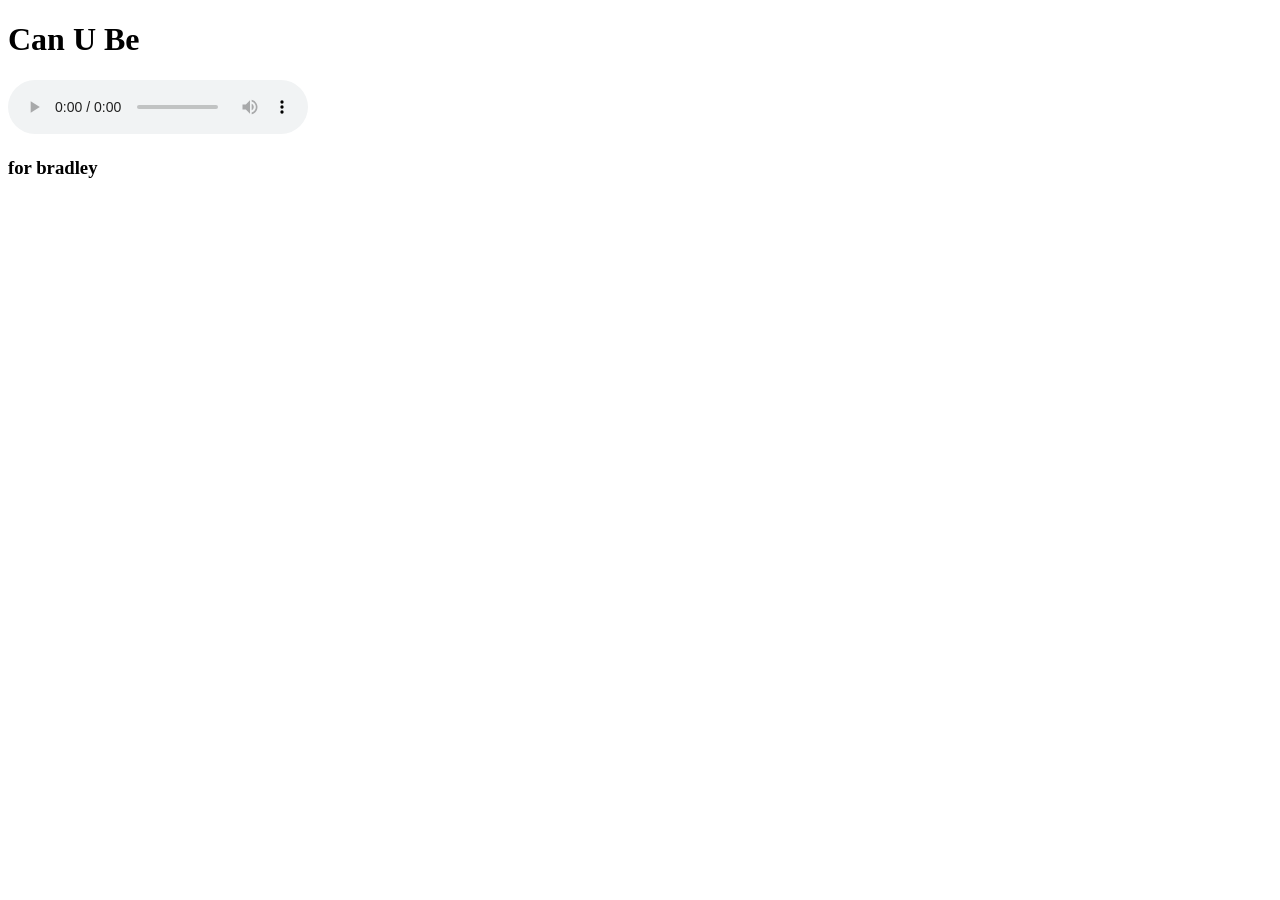
==== index.html @ c034ee0b "Update index.html" ====
<!DOCTYPE html>
<html lang="en">
<head>
    <meta charset="UTF-8">
    <meta name="viewport" content="width=device-width, initial-scale=1.0">
    <title>Can U Be</title>
    <link rel="icon" href="favicon.ico" type="image/x-icon">
    <link rel="stylesheet" href="styles.css">
</head>
<body>
    <div id="loader" role="status" aria-live="polite" aria-label="Loading"></div>
    <div class="container" aria-hidden="true">
        <h1>Can U Be</h1>
        <audio controls preload="auto" aria-label="Audio player">
            <source src="canube.mp3" type="audio/mpeg">
            Your browser does not support the audio element.
        </audio>
        <h3>for bradley</h3>
    </div>
    <script src="script.js" defer></script>
</body>
</html>
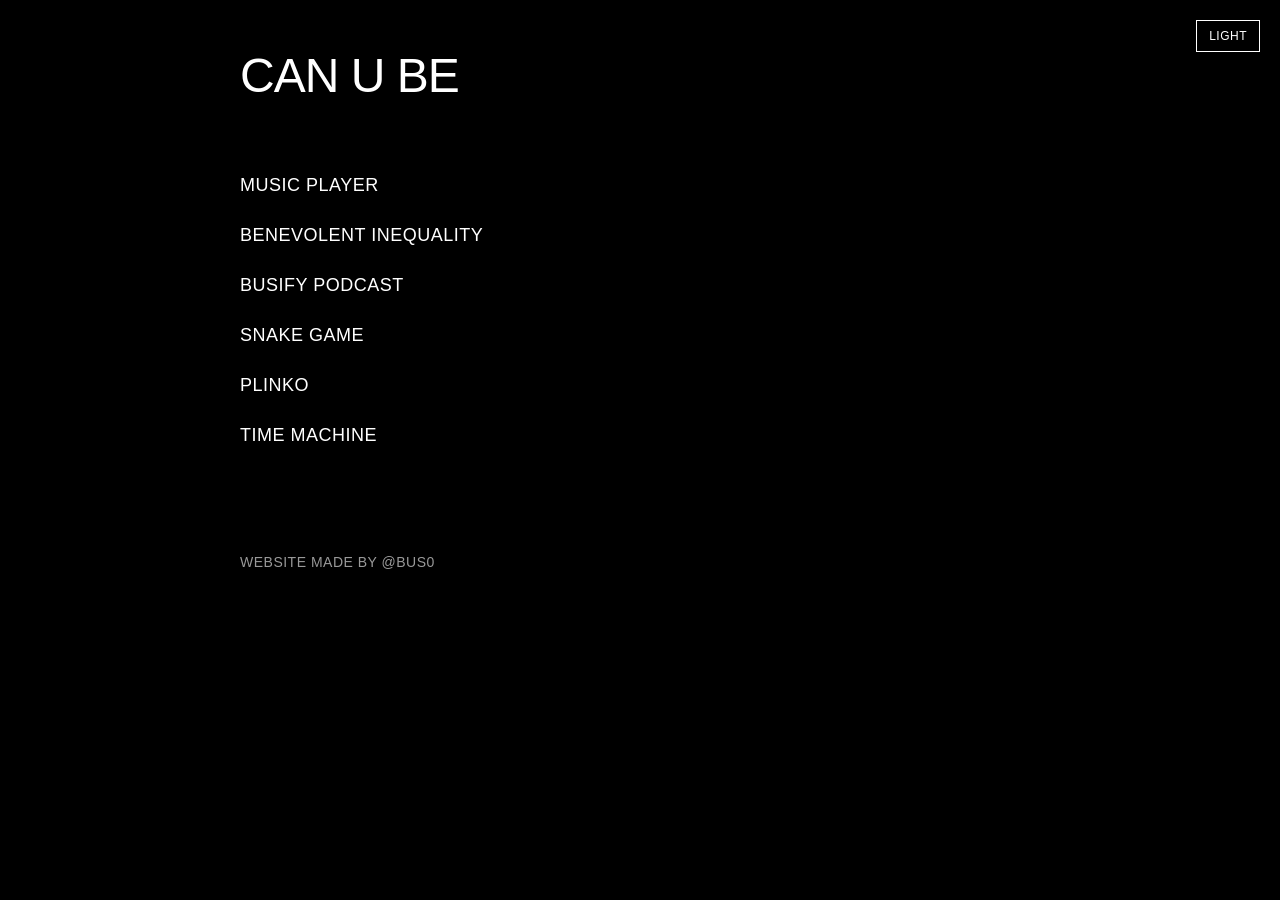
==== commit f269edb7: "new" ====
--- a/index.html
+++ b/index.html
@@ -4,19 +4,42 @@
     <meta charset="UTF-8">
     <meta name="viewport" content="width=device-width, initial-scale=1.0">
     <title>Can U Be</title>
-    <link rel="icon" href="favicon.ico" type="image/x-icon">
+    <meta name="description" content="Can U Be – games, music experiments, archives, and the Busify podcast. A brutalist playground by @bus0.">
+    <meta name="robots" content="index,follow">
+    <link rel="icon" href="images/favicon.ico" type="image/x-icon">
+    <link rel="canonical" href="https://bus10.github.io/">
+    <!-- Open Graph -->
+    <meta property="og:title" content="Can U Be">
+    <meta property="og:description" content="Games, music rotations, archives & Busify podcast. A brutalist playground by @bus0.">
+    <meta property="og:type" content="website">
+    <meta property="og:url" content="https://bus10.github.io/">
+    <meta property="og:image" content="https://bus10.github.io/images/favicon.ico">
+    <!-- Twitter -->
+    <meta name="twitter:card" content="summary">
+    <meta name="twitter:title" content="Can U Be">
+    <meta name="twitter:description" content="Games, music rotations, archives & Busify podcast.">
     <link rel="stylesheet" href="styles.css">
 </head>
 <body>
-    <div id="loader" role="status" aria-live="polite" aria-label="Loading"></div>
-    <div class="container" aria-hidden="true">
-        <h1>Can U Be</h1>
-        <audio controls preload="auto" aria-label="Audio player">
-            <source src="canube.mp3" type="audio/mpeg">
-            Your browser does not support the audio element.
-        </audio>
-        <h3>for bradley</h3>
+    <button class="theme-toggle" onclick="toggleTheme()">Light</button>
+    
+    <div class="container">
+        <h1 class="hero-title">Can U Be</h1>
+        
+        <div class="nav-links">
+            <a href="index1.html" class="nav-link block">Music Player</a>
+            <a href="benevolent-inequality.html" class="nav-link block">BENEVOLENT INEQUALITY</a>
+            <a href="busify.html" class="nav-link block">BUSIFY PODCAST</a>
+            <a href="snake.html" class="nav-link block">Snake Game</a>
+            <a href="plinko.html" class="nav-link block">Plinko</a>
+            <a href="time-machine.html" class="nav-link block">Time Machine</a>
+        </div>
+        
+        <div class="footer spaced">
+            Website made by @bus0
+        </div>
     </div>
-    <script src="script.js" defer></script>
+    
+    <script src="theme.js"></script>
 </body>
-</html>
+</html>
--- a/styles.css
+++ b/styles.css
@@ -0,0 +1,326 @@
+/* CSS Variables for Theme System */
+:root {
+    --bg-color: #000;
+    --text-color: #fff;
+    --border-color: #fff;
+}
+
+[data-theme="light"] {
+    --bg-color: #fff;
+    --text-color: #000;
+    --border-color: #000;
+}
+
+/* Reset and Base Styles */
+* {
+    margin: 0;
+    padding: 0;
+    box-sizing: border-box;
+}
+
+body {
+    font-family: -apple-system, BlinkMacSystemFont, "Segoe UI", Roboto, "Helvetica Neue", Arial, sans-serif;
+    background-color: var(--bg-color);
+    color: var(--text-color);
+    line-height: 1.5;
+    padding: 40px 20px;
+    transition: background-color 0.3s ease, color 0.3s ease;
+}
+
+/* Theme Toggle Button */
+.theme-toggle {
+    position: fixed;
+    top: 20px;
+    right: 20px;
+    background: none;
+    border: 1px solid var(--border-color);
+    color: var(--text-color);
+    padding: 8px 12px;
+    font-size: 12px;
+    text-transform: uppercase;
+    letter-spacing: 0.5px;
+    cursor: pointer;
+    transition: all 0.3s ease;
+}
+
+.theme-toggle:hover {
+    background-color: var(--text-color);
+    color: var(--bg-color);
+}
+
+/* Layout */
+.container {
+    max-width: 800px;
+    margin: 0 auto;
+}
+
+.container.center {
+    text-align: center;
+}
+
+/* Typography */
+h1 {
+    font-size: 48px;
+    font-weight: 400;
+    letter-spacing: -1px;
+    margin-bottom: 40px;
+    text-transform: uppercase;
+}
+
+.hero-title {
+    margin-bottom: 60px;
+}
+
+/* Navigation */
+.nav-links {
+    margin-bottom: 60px;
+}
+
+.nav-link {
+    display: inline-block;
+    color: var(--text-color);
+    text-decoration: none;
+    font-size: 14px;
+    font-weight: 400;
+    margin-bottom: 40px;
+    text-transform: uppercase;
+    letter-spacing: 0.5px;
+    border-bottom: 1px solid transparent;
+    padding-bottom: 2px;
+    transition: border-color 0.2s ease;
+}
+
+.nav-link.block {
+    display: block;
+    font-size: 18px;
+    margin-bottom: 20px;
+}
+
+.nav-link:hover {
+    border-bottom-color: var(--border-color);
+}
+
+/* Game Styles */
+canvas {
+    border: 2px solid var(--border-color);
+    margin: 20px 0;
+}
+
+.score {
+    font-size: 18px;
+    font-weight: 400;
+    margin: 20px 0;
+    text-transform: uppercase;
+    letter-spacing: 0.5px;
+}
+
+.controls {
+    margin: 20px 0;
+    font-size: 14px;
+    color: var(--text-color);
+    opacity: 0.6;
+    text-transform: uppercase;
+    letter-spacing: 0.5px;
+}
+
+.game-over {
+    color: var(--text-color);
+    font-size: 18px;
+    font-weight: 400;
+    margin: 20px 0;
+    text-transform: uppercase;
+    letter-spacing: 0.5px;
+}
+
+/* Audio Player */
+audio {
+    margin: 40px 0;
+    outline: none;
+}
+
+/* Artwork display styles */
+.artwork-container {
+    margin: 40px 0 20px 0;
+}
+
+.artwork {
+    max-width: 300px;
+    width: 100%;
+    height: auto;
+    border: 2px solid var(--border-color);
+    display: block;
+    margin: 0 auto;
+}
+
+.song-info {
+    margin: 20px 0;
+}
+
+.day-indicator {
+    font-size: 14px;
+    color: var(--text-color);
+    opacity: 0.6;
+    text-transform: uppercase;
+    letter-spacing: 0.5px;
+    margin-bottom: 10px;
+}
+
+.song-title {
+    font-size: 24px;
+    font-weight: 400;
+    text-transform: uppercase;
+    letter-spacing: 0.5px;
+    margin-bottom: 20px;
+}
+
+/* Game Button */
+.game-button {
+    background: none;
+    border: 2px solid var(--border-color);
+    color: var(--text-color);
+    padding: 12px 24px;
+    font-size: 14px;
+    text-transform: uppercase;
+    letter-spacing: 0.5px;
+    cursor: pointer;
+    margin: 20px 0;
+    transition: all 0.3s ease;
+    font-family: inherit;
+}
+
+.game-button:hover {
+    background-color: var(--text-color);
+    color: var(--bg-color);
+}
+
+/* Loader */
+#loader {
+    border: 2px solid var(--border-color);
+    border-radius: 50%;
+    border-top: 2px solid transparent;
+    width: 40px;
+    height: 40px;
+    animation: spin 1s linear infinite;
+    margin: 40px auto;
+}
+
+@keyframes spin {
+    0% { transform: rotate(0deg); }
+    100% { transform: rotate(360deg); }
+}
+
+/* Footer */
+.footer {
+    margin-top: 60px;
+    font-size: 14px;
+    color: var(--text-color);
+    opacity: 0.6;
+    text-transform: uppercase;
+    letter-spacing: 0.5px;
+}
+
+.footer.spaced {
+    margin-top: 100px;
+}
+
+/* Responsive Design */
+@media (max-width: 600px) {
+    h1 {
+        font-size: 32px;
+    }
+    #loader {
+        width: 30px;
+        height: 30px;
+    }
+    body {
+        padding: 20px 5px;
+    }
+    .theme-toggle {
+        top: 10px;
+        right: 10px;
+        padding: 6px 10px;
+        font-size: 11px;
+    }
+    .container {
+        max-width: 100vw;
+    }
+    canvas {
+        width: 100% !important;
+        height: auto !important;
+        max-width: 100vw;
+        min-width: 0;
+    }
+    .artwork {
+        max-width: 90vw;
+    }
+}
+
+/* Performance: image/audio hints */
+img, audio, video {
+    content-visibility: auto;
+}
+
+/* Minimal Animations */
+.theme-toggle, .game-button, .nav-link, .artwork, .footer {
+    transition: background 0.2s, color 0.2s, border-color 0.2s, opacity 0.2s;
+}
+
+/* Podcast Page Styles */
+.subtitle {
+    font-size: 24px;
+    font-weight: 400;
+    text-transform: uppercase;
+    letter-spacing: 1px;
+    margin-bottom: 60px;
+    opacity: 0.8;
+}
+
+.coming-soon {
+    margin: 80px 0;
+}
+
+.status-text {
+    font-size: 32px;
+    font-weight: 400;
+    text-transform: uppercase;
+    letter-spacing: 2px;
+    margin-bottom: 40px;
+    border: 2px solid var(--border-color);
+    padding: 20px 40px;
+    display: inline-block;
+}
+
+.description {
+    font-size: 16px;
+    line-height: 1.6;
+    opacity: 0.7;
+    margin-top: 40px;
+    text-transform: uppercase;
+    letter-spacing: 0.5px;
+}
+
+@media (max-width: 600px) {
+    .status-text {
+        font-size: 24px;
+        padding: 15px 25px;
+        letter-spacing: 1px;
+    }
+    
+    .subtitle {
+        font-size: 18px;
+    }
+    
+    .description {
+        font-size: 14px;
+        padding: 0 10px;
+    }
+}
+
+/* Keyboard Accessibility */
+button, .nav-link, .game-button, .theme-toggle, a {
+    outline: none;
+}
+button:focus, .nav-link:focus, .game-button:focus, .theme-toggle:focus, a:focus {
+    outline: 2px dashed var(--border-color);
+    outline-offset: 2px;
+}
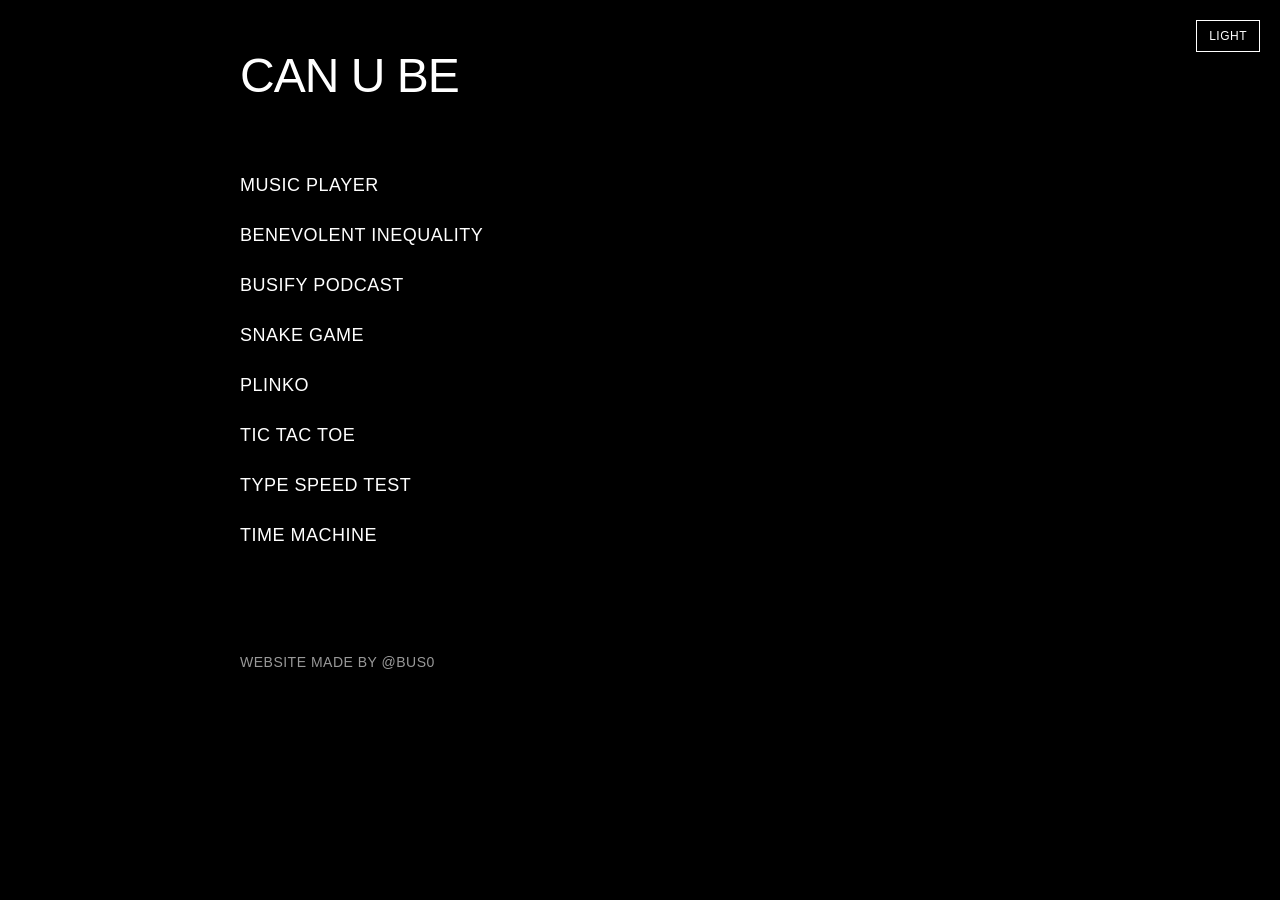
==== commit 53f5be6f: "Add links for Tic Tac Toe and Type Speed Test" ====
--- a/index.html
+++ b/index.html
@@ -32,6 +32,8 @@
             <a href="busify.html" class="nav-link block">BUSIFY PODCAST</a>
             <a href="snake.html" class="nav-link block">Snake Game</a>
             <a href="plinko.html" class="nav-link block">Plinko</a>
+            <a href="tictactoe.html" class="nav-link block">Tic Tac Toe</a>
+            <a href="type speed test/index.html" class="nav-link block">Type Speed Test</a>
             <a href="time-machine.html" class="nav-link block">Time Machine</a>
         </div>
         
@@ -42,4 +44,4 @@
     
     <script src="theme.js"></script>
 </body>
-</html>+</html>
--- a/styles.css
+++ b/styles.css
@@ -48,6 +48,30 @@
     color: var(--bg-color);
 }
 
+.theme-toggle:focus-visible,
+.game-button:focus-visible,
+.nav-link:focus-visible {
+    outline: 2px solid var(--text-color);
+    outline-offset: 4px;
+}
+
+.theme-toggle:focus-visible,
+.game-button:focus-visible {
+    background-color: var(--text-color);
+    color: var(--bg-color);
+}
+
+.nav-link:focus-visible {
+    background-color: var(--text-color);
+    color: var(--bg-color);
+    border-bottom-color: var(--text-color);
+}
+
+.theme-toggle[aria-pressed="true"] {
+    background-color: var(--text-color);
+    color: var(--bg-color);
+}
+
 /* Layout */
 .container {
     max-width: 800px;
@@ -98,6 +122,10 @@
 
 .nav-link:hover {
     border-bottom-color: var(--border-color);
+}
+
+.nav-link:focus-visible {
+    border-bottom-color: var(--text-color);
 }
 
 /* Game Styles */
@@ -189,6 +217,11 @@
 }
 
 .game-button:hover {
+    background-color: var(--text-color);
+    color: var(--bg-color);
+}
+
+.game-button:focus-visible {
     background-color: var(--text-color);
     color: var(--bg-color);
 }
@@ -290,6 +323,47 @@
     display: inline-block;
 }
 
+.countdown {
+    display: flex;
+    justify-content: center;
+    gap: 40px;
+    margin: 40px 0;
+    flex-wrap: wrap;
+}
+
+.countdown-item {
+    display: flex;
+    flex-direction: column;
+    align-items: center;
+    min-width: 70px;
+    position: relative;
+}
+
+.countdown-item:not(:last-child)::after {
+    content: ':';
+    position: absolute;
+    right: -25px;
+    top: 0;
+    font-size: 48px;
+    opacity: 1;
+}
+
+.countdown-value {
+    font-size: 48px;
+    font-weight: 400;
+    line-height: 1;
+    margin-bottom: 10px;
+    min-width: 80px;
+    text-align: center;
+}
+
+.countdown-label {
+    font-size: 12px;
+    text-transform: uppercase;
+    letter-spacing: 1px;
+    opacity: 0.6;
+}
+
 .description {
     font-size: 16px;
     line-height: 1.6;
@@ -314,6 +388,24 @@
         font-size: 14px;
         padding: 0 10px;
     }
+    
+    .countdown {
+        gap: 30px;
+    }
+    
+    .countdown-item:not(:last-child)::after {
+        right: -18px;
+        font-size: 36px;
+    }
+    
+    .countdown-value {
+        font-size: 36px;
+        min-width: 60px;
+    }
+    
+    .countdown-label {
+        font-size: 10px;
+    }
 }
 
 /* Keyboard Accessibility */
@@ -323,4 +415,4 @@
 button:focus, .nav-link:focus, .game-button:focus, .theme-toggle:focus, a:focus {
     outline: 2px dashed var(--border-color);
     outline-offset: 2px;
-}+}
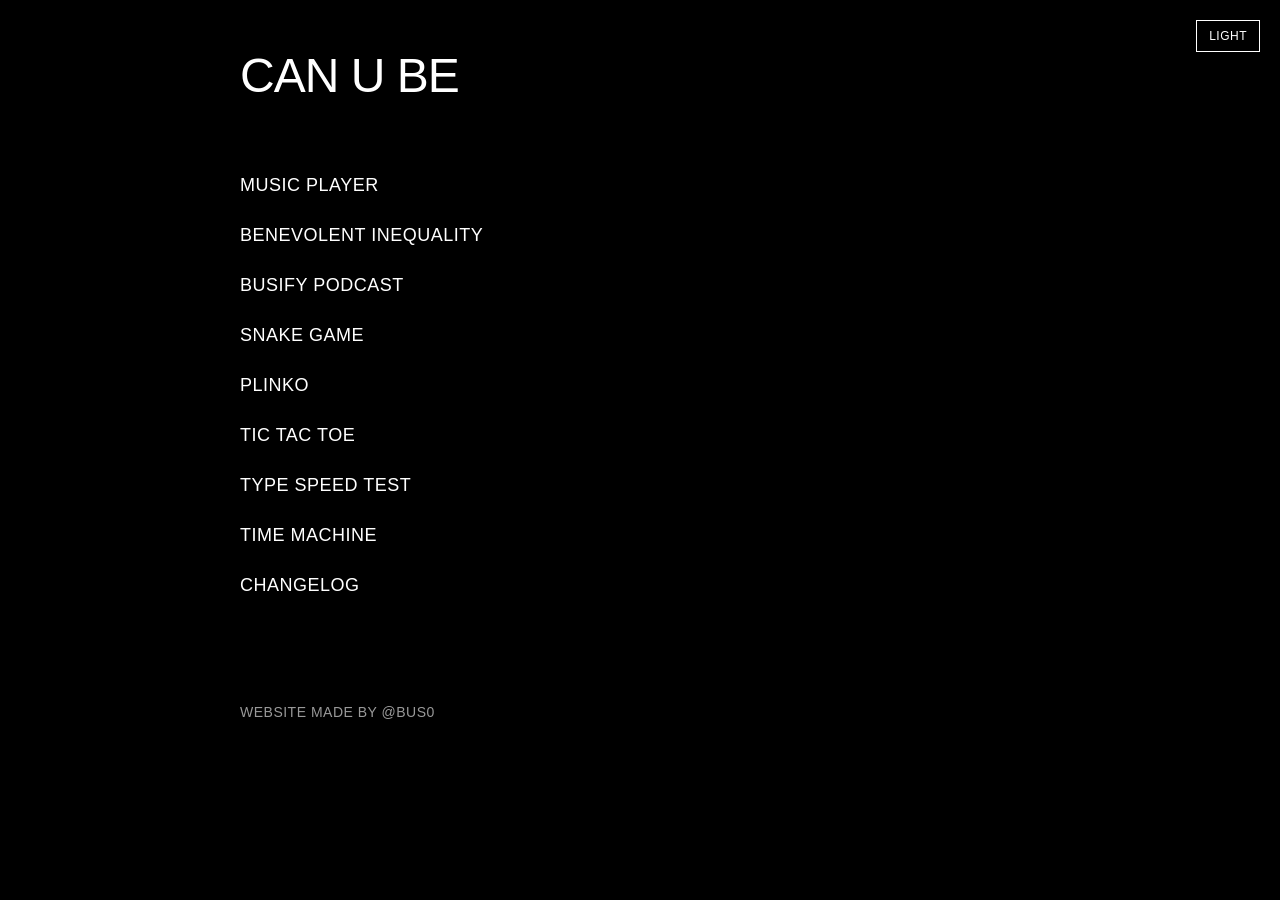
==== commit a05e0a3e: "changelog" ====
--- a/index.html
+++ b/index.html
@@ -35,6 +35,7 @@
             <a href="tictactoe.html" class="nav-link block">Tic Tac Toe</a>
             <a href="type speed test/index.html" class="nav-link block">Type Speed Test</a>
             <a href="time-machine.html" class="nav-link block">Time Machine</a>
+            <a href="CHANGELOG.md" class="nav-link block">Changelog</a>
         </div>
         
         <div class="footer spaced">
@@ -44,4 +45,4 @@
     
     <script src="theme.js"></script>
 </body>
-</html>
+</html>
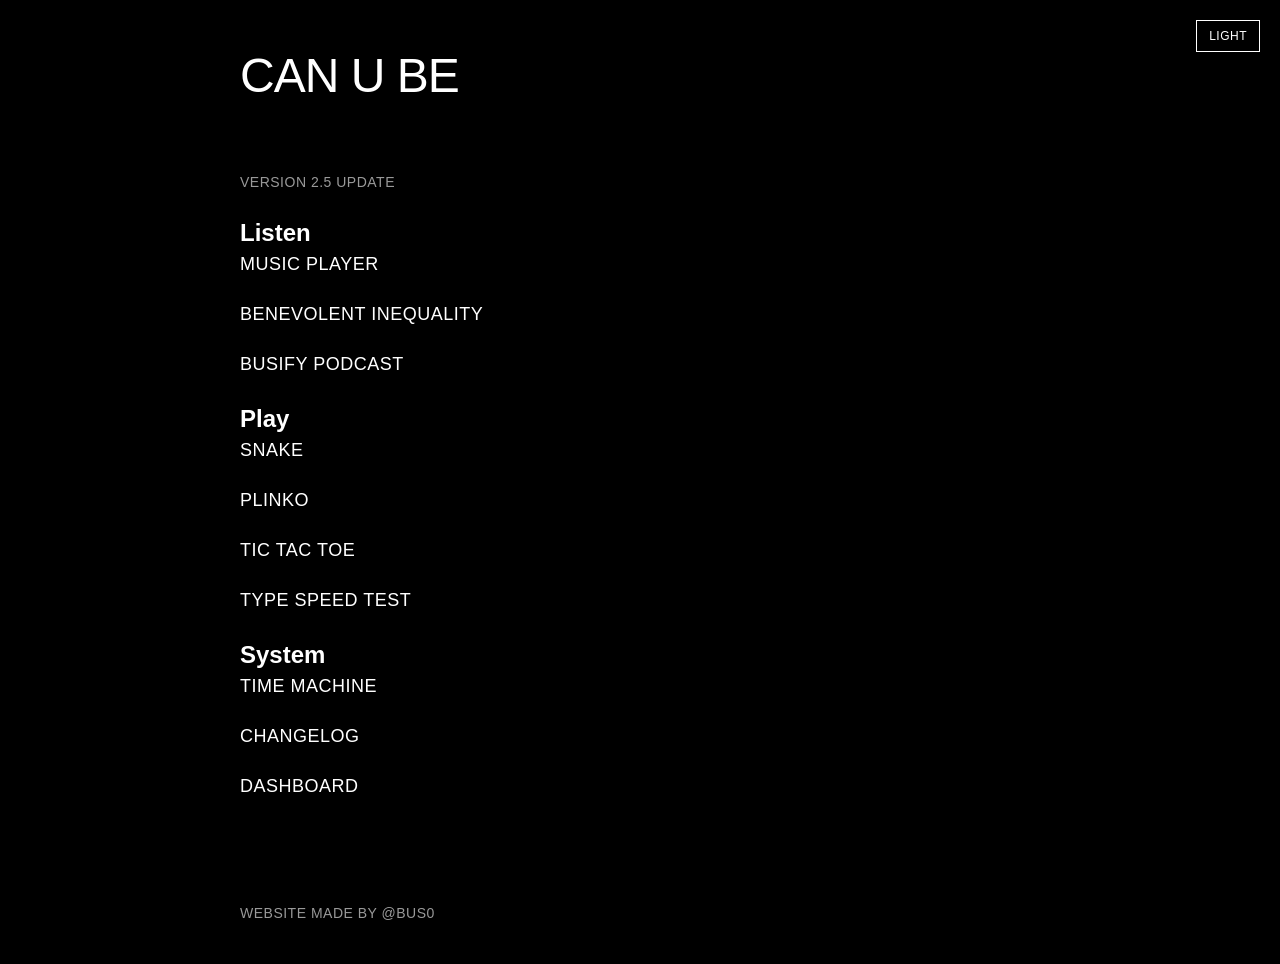
==== commit e63d2278: "2.5" ====
--- a/index.html
+++ b/index.html
@@ -3,39 +3,52 @@
 <head>
     <meta charset="UTF-8">
     <meta name="viewport" content="width=device-width, initial-scale=1.0">
-    <title>Can U Be</title>
-    <meta name="description" content="Can U Be – games, music experiments, archives, and the Busify podcast. A brutalist playground by @bus0.">
+    <title>CAN U BE</title>
+    <meta name="description" content="IN A PERFECT WORLD THIS WEBSITE DOESN'T EXIST">
     <meta name="robots" content="index,follow">
     <link rel="icon" href="images/favicon.ico" type="image/x-icon">
     <link rel="canonical" href="https://bus10.github.io/">
     <!-- Open Graph -->
-    <meta property="og:title" content="Can U Be">
-    <meta property="og:description" content="Games, music rotations, archives & Busify podcast. A brutalist playground by @bus0.">
+    <meta property="og:title" content="CAN U BE">
+    <meta property="og:description" content="IN A PERFECT WORLD THIS WEBSITE DOESN'T EXIST">
     <meta property="og:type" content="website">
     <meta property="og:url" content="https://bus10.github.io/">
     <meta property="og:image" content="https://bus10.github.io/images/favicon.ico">
     <!-- Twitter -->
     <meta name="twitter:card" content="summary">
-    <meta name="twitter:title" content="Can U Be">
-    <meta name="twitter:description" content="Games, music rotations, archives & Busify podcast.">
+    <meta name="twitter:title" content="CAN U BE">
+    <meta name="twitter:description" content="IN A PERFECT WORLD THIS WEBSITE DOESN'T EXIST">
     <link rel="stylesheet" href="styles.css">
 </head>
 <body>
-    <button class="theme-toggle" onclick="toggleTheme()">Light</button>
+    <button class="theme-toggle" onclick="toggleTheme()" tabindex="0" aria-label="Toggle theme">Light</button>
     
     <div class="container">
-        <h1 class="hero-title">Can U Be</h1>
+        <h1 class="hero-title">CAN U BE</h1>
+        <div class="controls" style="margin-bottom: 22px;">Version 2.5 Update</div>
         
         <div class="nav-links">
-            <a href="index1.html" class="nav-link block">Music Player</a>
-            <a href="benevolent-inequality.html" class="nav-link block">BENEVOLENT INEQUALITY</a>
-            <a href="busify.html" class="nav-link block">BUSIFY PODCAST</a>
-            <a href="snake.html" class="nav-link block">Snake Game</a>
-            <a href="plinko.html" class="nav-link block">Plinko</a>
-            <a href="tictactoe.html" class="nav-link block">Tic Tac Toe</a>
-            <a href="type speed test/index.html" class="nav-link block">Type Speed Test</a>
-            <a href="time-machine.html" class="nav-link block">Time Machine</a>
-            <a href="CHANGELOG.md" class="nav-link block">Changelog</a>
+            <div class="nav-section">
+                <h2 class="nav-section-title">Listen</h2>
+                <a href="index1.html" class="nav-link block">Music Player</a>
+                <a href="benevolent-inequality.html" class="nav-link block">BENEVOLENT INEQUALITY</a>
+                <a href="busify.html" class="nav-link block">BUSIFY PODCAST</a>
+            </div>
+
+            <div class="nav-section">
+                <h2 class="nav-section-title">Play</h2>
+                <a href="snake.html" class="nav-link block">Snake</a>
+                <a href="plinko.html" class="nav-link block">Plinko</a>
+                <a href="tictactoe.html" class="nav-link block">Tic Tac Toe</a>
+                <a href="type speed test/index.html" class="nav-link block">Type Speed Test</a>
+            </div>
+
+            <div class="nav-section">
+                <h2 class="nav-section-title">System</h2>
+                <a href="time-machine.html" class="nav-link block">Time Machine</a>
+                <a href="changelog.html" class="nav-link block">Changelog</a>
+                <a href="dashboard.html" class="nav-link block">Dashboard</a>
+            </div>
         </div>
         
         <div class="footer spaced">
@@ -43,6 +56,7 @@
         </div>
     </div>
     
+    <script src="cub-state.js"></script>
     <script src="theme.js"></script>
 </body>
 </html>
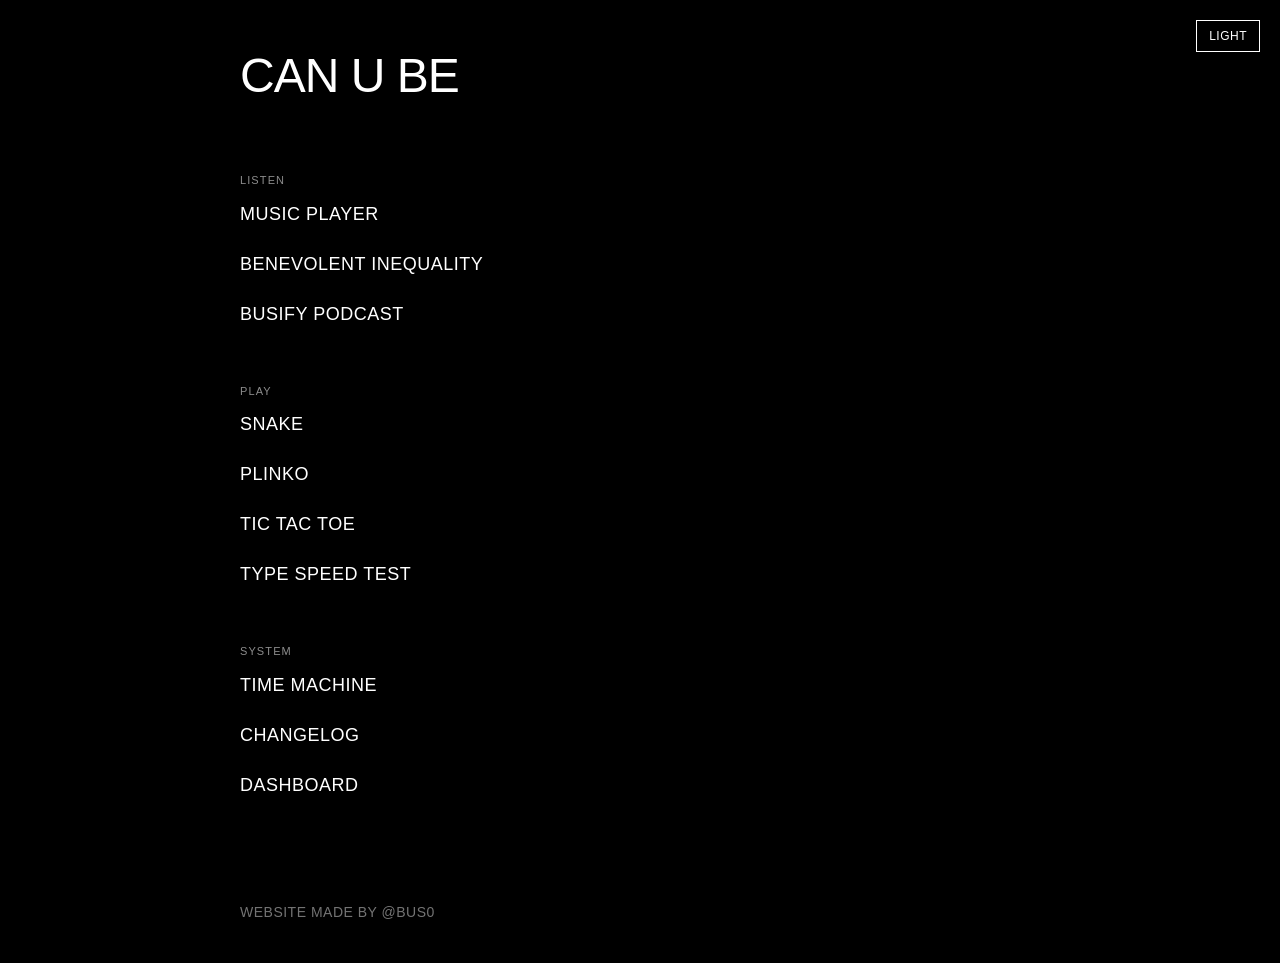
==== commit 6bf85322: "fix" ====
--- a/index.html
+++ b/index.html
@@ -25,7 +25,6 @@
     
     <div class="container">
         <h1 class="hero-title">CAN U BE</h1>
-        <div class="controls" style="margin-bottom: 22px;">Version 2.5 Update</div>
         
         <div class="nav-links">
             <div class="nav-section">
--- a/styles.css
+++ b/styles.css
@@ -95,9 +95,60 @@
     margin-bottom: 60px;
 }
 
+.profile-panel {
+    border: 1px solid var(--border-color);
+    padding: 12px 14px;
+    margin-bottom: 40px;
+    max-width: 420px;
+}
+
+.profile-row {
+    font-size: 12px;
+    text-transform: uppercase;
+    letter-spacing: 0.6px;
+    opacity: 0.8;
+    margin-bottom: 4px;
+}
+
+.profile-row:last-child {
+    margin-bottom: 0;
+}
+
+.visit-list {
+    list-style: none;
+    margin: 0;
+    padding: 0;
+}
+
+.visit-list li {
+    margin-bottom: 6px;
+    font-size: 14px;
+}
+
 /* Navigation */
 .nav-links {
     margin-bottom: 60px;
+}
+
+.nav-section {
+    margin-bottom: 52px;
+}
+
+.nav-section:last-child {
+    margin-bottom: 0;
+}
+
+.nav-section .nav-link.block:last-child {
+    margin-bottom: 0;
+}
+
+.nav-section-title {
+    font-size: 11px;
+    font-weight: 400;
+    letter-spacing: 1.1px;
+    text-transform: uppercase;
+    opacity: 0.55;
+    margin-bottom: 12px;
 }
 
 .nav-link {
@@ -288,6 +339,22 @@
     }
 }
 
+body[data-daily-mode="archive"] {
+    letter-spacing: 0.2px;
+}
+
+body[data-daily-mode="blackout"] .controls,
+body[data-daily-mode="blackout"] .day-indicator,
+body[data-daily-mode="blackout"] .footer {
+    opacity: 0.45;
+}
+
+body[data-daily-mode="overclock"] .theme-toggle,
+body[data-daily-mode="overclock"] .nav-link,
+body[data-daily-mode="overclock"] .game-button {
+    transition-duration: 0.08s;
+}
+
 /* Performance: image/audio hints */
 img, audio, video {
     content-visibility: auto;
@@ -374,6 +441,15 @@
 }
 
 @media (max-width: 600px) {
+    .nav-section {
+        margin-bottom: 40px;
+    }
+
+    .nav-section-title {
+        font-size: 10px;
+        margin-bottom: 10px;
+    }
+
     .status-text {
         font-size: 24px;
         padding: 15px 25px;
@@ -416,3 +492,17 @@
     outline: 2px dashed var(--border-color);
     outline-offset: 2px;
 }
+
+@media (prefers-reduced-motion: reduce) {
+    *,
+    *::before,
+    *::after {
+        animation: none !important;
+        transition: none !important;
+        scroll-behavior: auto !important;
+    }
+
+    #loader {
+        border-top-color: var(--border-color);
+    }
+}
